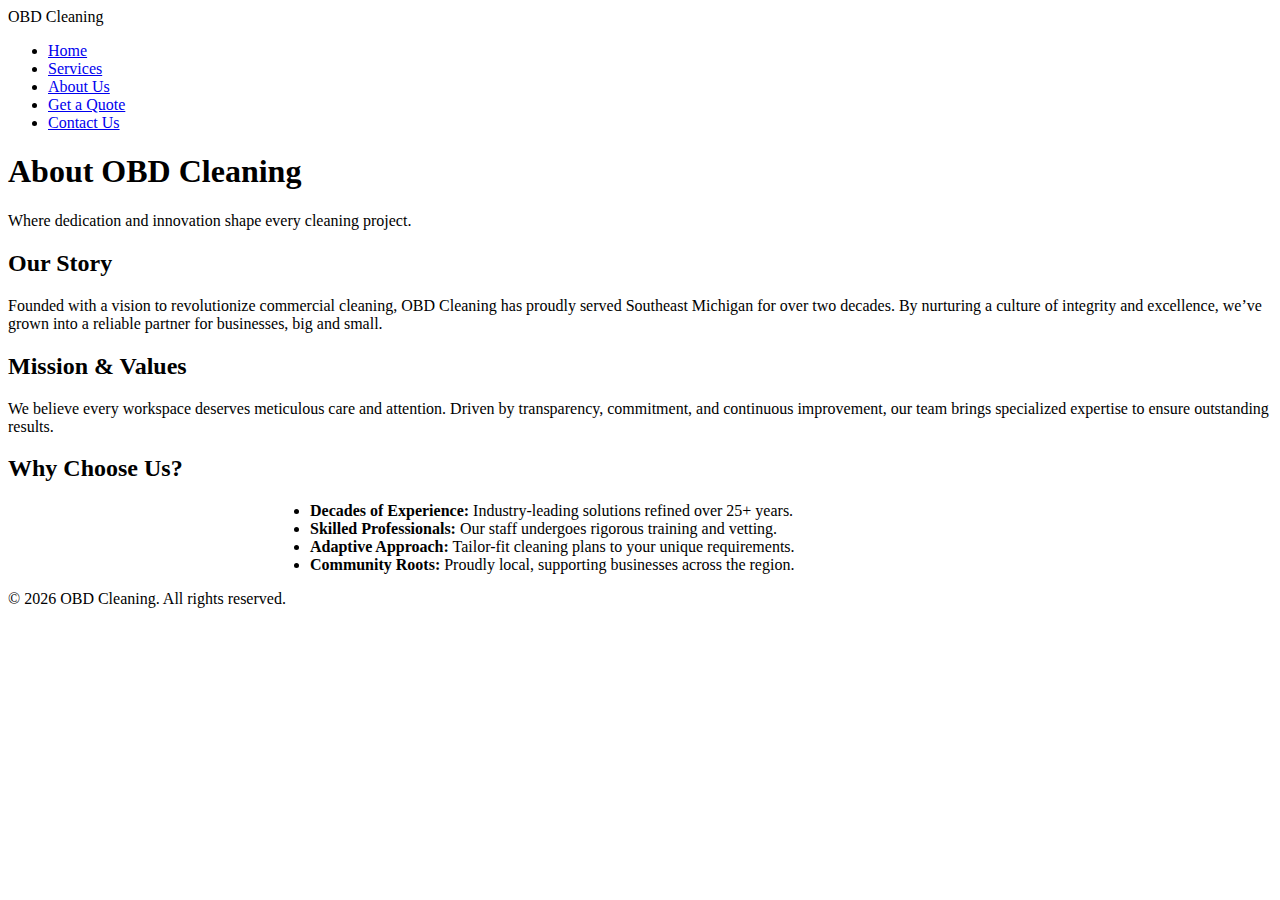
==== about.html @ 03ae8450 "Add files via upload" ====
<!DOCTYPE html>
<html lang="en">
<head>
  <meta charset="UTF-8">
  <meta name="description" content="Learn the story, mission, and values behind OBD Cleaning—a leader in commercial cleaning for over 25 years.">
  <meta name="viewport" content="width=device-width, initial-scale=1.0">
  <title>OBD Cleaning | About Us</title>
  <link rel="stylesheet" href="css/style.css">
</head>
<body>
  <header>
    <div class="header-container">
      <div class="logo">OBD Cleaning</div>
      <nav>
        <ul>
          <li><a href="index.html">Home</a></li>
          <li><a href="services.html">Services</a></li>
          <li><a href="about.html">About Us</a></li>
          <li><a href="quote.html">Get a Quote</a></li>
          <li><a href="contact.html">Contact Us</a></li>
        </ul>
      </nav>
    </div>
  </header>

  <!-- HERO -->
  <section class="hero">
    <div class="hero-background"
         style="background-image: url('images/horizontal (9).jpg');">
    </div>
    <div class="hero-content">
      <h1>About OBD Cleaning</h1>
      <p>Where dedication and innovation shape every cleaning project.</p>
    </div>
  </section>

  <main>
    <section class="section">
      <h2>Our Story</h2>
      <p>
        Founded with a vision to revolutionize commercial cleaning, 
        OBD Cleaning has proudly served Southeast Michigan for over two decades. 
        By nurturing a culture of integrity and excellence, we’ve grown into 
        a reliable partner for businesses, big and small.
      </p>
    </section>

    <section class="section">
      <h2>Mission & Values</h2>
      <p>
        We believe every workspace deserves meticulous care and attention. 
        Driven by transparency, commitment, and continuous improvement, 
        our team brings specialized expertise to ensure outstanding results.
      </p>
    </section>

    <section class="section">
      <h2>Why Choose Us?</h2>
      <ul style="max-width: 700px; margin: 0 auto; text-align: left;">
        <li><strong>Decades of Experience:</strong> Industry-leading solutions refined over 25+ years.</li>
        <li><strong>Skilled Professionals:</strong> Our staff undergoes rigorous training and vetting.</li>
        <li><strong>Adaptive Approach:</strong> Tailor-fit cleaning plans to your unique requirements.</li>
        <li><strong>Community Roots:</strong> Proudly local, supporting businesses across the region.</li>
      </ul>
    </section>
  </main>

  <footer class="footer">
    <p>&copy; <span id="year"></span> OBD Cleaning. All rights reserved.</p>
  </footer>

  <script>
    document.getElementById('year').textContent = new Date().getFullYear();
  </script>
</body>
</html>
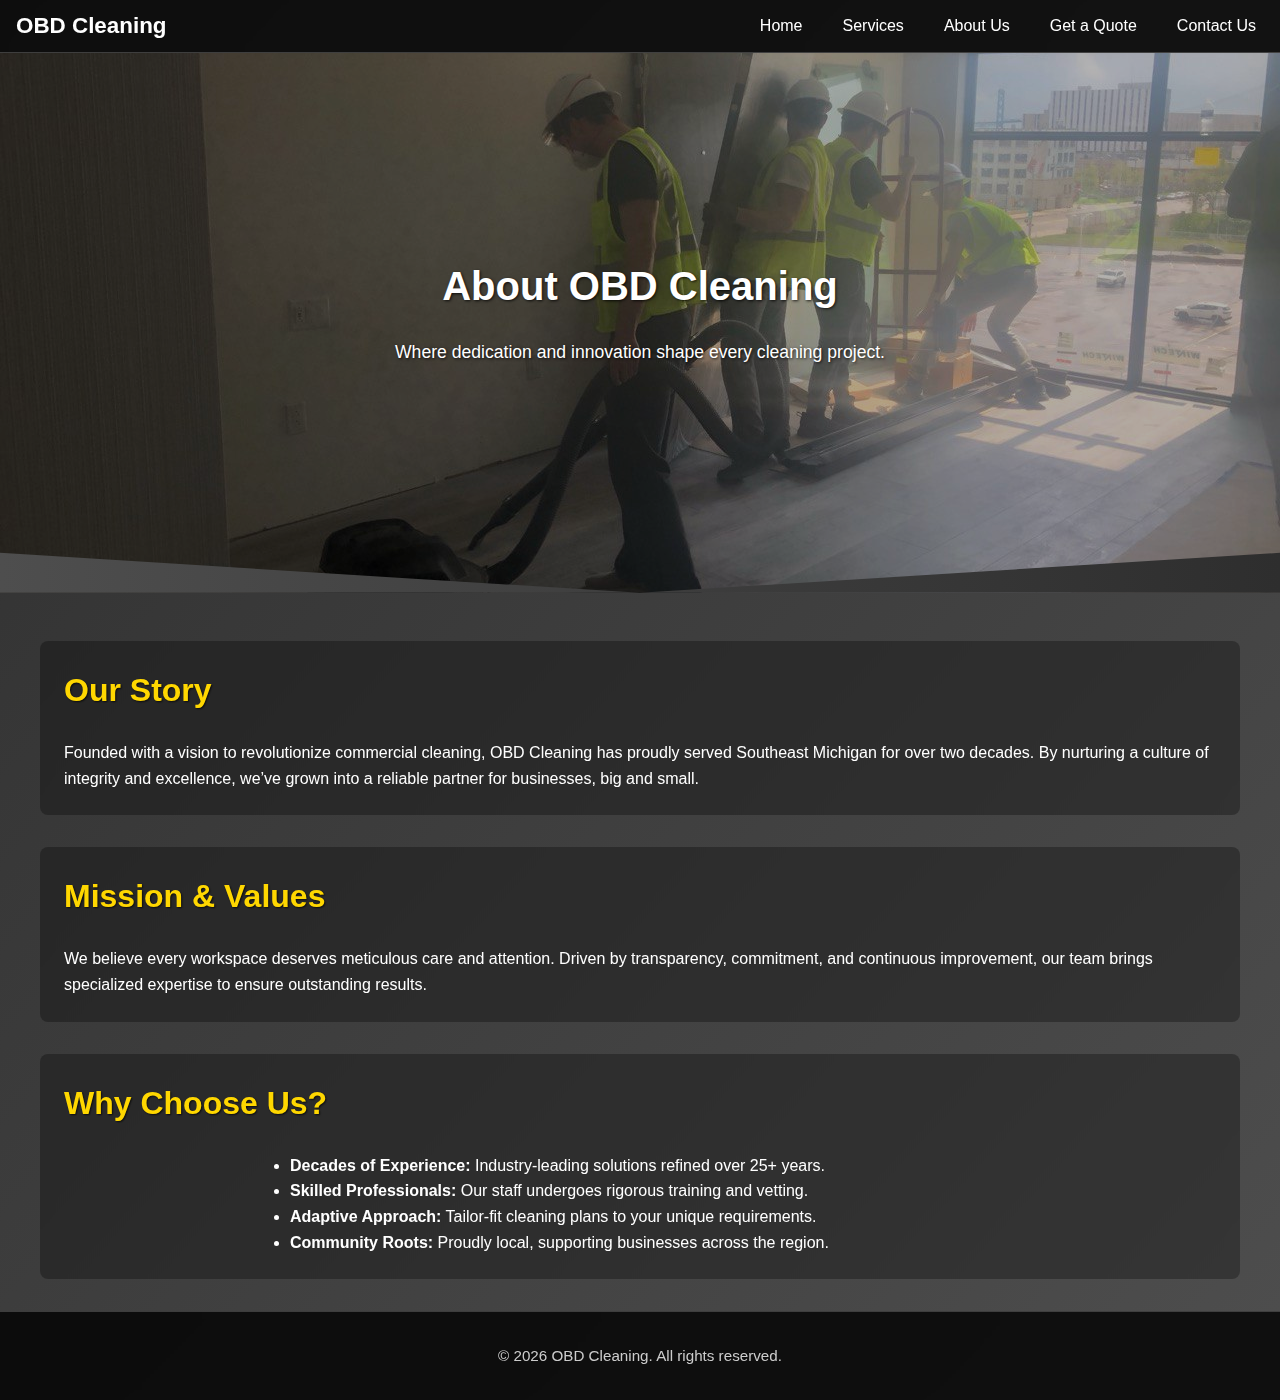
==== commit 6232ad9f: "Add files via upload" ====
--- a/about.html
+++ b/about.html
@@ -26,7 +26,7 @@
   <!-- HERO -->
   <section class="hero">
     <div class="hero-background"
-         style="background-image: url('images/horizontal (9).jpg');">
+         style="background-image: url('images/horizontal (14).jpg');">
     </div>
     <div class="hero-content">
       <h1>About OBD Cleaning</h1>
--- a/css/style.css
+++ b/css/style.css
@@ -0,0 +1,302 @@
+/* 
+  style.css - Updated for More Distinct Hero Sections
+  with wave shapes, layering, and improved aesthetics.
+*/
+
+/* 1) Reset & Global */
+* {
+  margin: 0;
+  padding: 0;
+  box-sizing: border-box;
+}
+
+body {
+  font-family: "Helvetica Neue", Arial, sans-serif;
+  color: #fff; /* White or near-white text */
+  background: linear-gradient(to bottom right, #2e2e2e, #4e4e4e);
+  min-height: 100vh;
+  line-height: 1.6;
+}
+
+/* 2) Sticky, Minimal Header */
+header {
+  position: sticky;
+  top: 0;
+  z-index: 9999;
+  padding: 0.5em 1em;
+  background: rgba(0, 0, 0, 0.7); /* Dark transparent for a more distinct top bar */
+  backdrop-filter: blur(4px);
+  border-bottom: 1px solid rgba(255, 255, 255, 0.2);
+}
+
+.header-container {
+  display: flex;
+  align-items: center;
+  justify-content: space-between;
+  max-width: 1300px;
+  margin: 0 auto;
+}
+
+.logo {
+  font-size: 1.4rem;
+  font-weight: bold;
+  white-space: nowrap;
+  color: #fff;
+}
+
+nav ul {
+  list-style: none;
+  display: flex;
+  gap: 1.5em;
+  flex-wrap: wrap;
+  justify-content: center;
+  margin: 0;
+}
+
+nav a {
+  text-decoration: none;
+  color: #fff;
+  font-weight: 500;
+  padding: 0.25em 0.5em;
+  transition: background 0.3s ease, color 0.3s ease;
+}
+
+nav a:hover {
+  background: rgba(255, 255, 255, 0.2);
+  border-radius: 4px;
+}
+
+/* Mobile-friendly: wrap nav items if screen is too narrow */
+@media (max-width: 768px) {
+  nav ul {
+    flex-wrap: wrap;
+  }
+}
+
+/* 3) New Hero / Top Section Style 
+   - Distinct from rest of page
+   - Use an angled/wave background overlay
+*/
+
+/* 
+   We'll give the hero a separate container with a big background image,
+   layered with a wave shape or angled overlay to break uniformity.
+*/
+.hero {
+  position: relative; 
+  overflow: hidden; 
+  text-align: center;
+  color: #fff;
+  max-width: 100%;
+  margin-bottom: 3em; /* Additional spacing to separate from rest */
+}
+
+/* The hero background can be a large image filling the container. */
+.hero .hero-background {
+  width: 100%;
+  height: 60vh; /* Approx hero height; adjust as needed */
+  background-size: cover;
+  background-position: center;
+  background-repeat: no-repeat;
+  /* Slightly darken overlay for better text contrast */
+  background-color: rgba(0, 0, 0, 0.3);
+  background-blend-mode: darken;
+  position: relative;
+  z-index: 1;
+}
+
+/*
+   We'll use a wave shape or angled shape overlay on top of the hero image.
+   There are many ways: clip-path, SVG, or image. 
+   Here's an example using a clip-path wave at the bottom.
+*/
+.hero::after {
+  content: "";
+  display: block;
+  position: absolute;
+  bottom: 0; left: 0;
+  width: 100%;
+  height: 100px;
+  background: linear-gradient(to right, #4e4e4e, #2e2e2e);
+  z-index: 2;
+  /* wave or angled shape - example clip-path wave shape */
+  clip-path: polygon(0 60%, 50% 100%, 100% 60%, 100% 100%, 0 100%);
+  /* You can adjust these coordinates for different wave/shape patterns */
+}
+
+/* The hero content - title, subtitle, CTA - sits inside */
+.hero-content {
+  position: absolute;
+  top: 50%;
+  left: 50%;
+  transform: translate(-50%, -50%);
+  z-index: 3; /* Above the background and wave shape */
+  width: 90%;
+  max-width: 1000px;
+  text-shadow: 1px 1px 3px rgba(0,0,0,0.8);
+}
+
+.hero-content h1 {
+  font-size: 2.5rem;
+  margin-bottom: 0.5em;
+}
+
+.hero-content p {
+  font-size: 1.1rem;
+  margin-bottom: 1.5em;
+}
+
+/* CTA Buttons in hero area can be slightly bigger. */
+.hero-content .cta-buttons a {
+  display: inline-block;
+  background: rgba(255, 255, 255, 0.2);
+  color: #fff;
+  padding: 0.75em 1.25em;
+  margin: 0 0.25em;
+  border-radius: 4px;
+  font-weight: 600;
+  transition: background 0.3s;
+}
+
+.hero-content .cta-buttons a:hover {
+  background: rgba(255, 255, 255, 0.3);
+}
+
+/* 4) Section Style - Distinct from Hero 
+   We'll use partially translucent “cards” or containers for text
+*/
+.section {
+  max-width: 1200px;
+  margin: 2em auto;
+  padding: 1.5em;
+  background: rgba(0, 0, 0, 0.3);
+  backdrop-filter: blur(6px);
+  border-radius: 8px;
+}
+
+/* Make headings a bit more dynamic in color or style */
+.section h2 {
+  font-size: 2rem;
+  margin-bottom: 0.75em;
+  color: #ffd700; /* Example accent color (gold) */
+  text-shadow: 1px 1px 2px rgba(0,0,0,0.7);
+}
+
+/* 5) CTA Buttons in sections */
+.cta-buttons {
+  margin-top: 1.5em;
+}
+
+.cta-buttons a {
+  display: inline-block;
+  background: rgba(255, 255, 255, 0.15);
+  color: #fff;
+  padding: 0.75em 1.25em;
+  margin: 0.25em;
+  border-radius: 4px;
+  font-weight: 600;
+  transition: background 0.3s ease;
+  text-decoration: none;
+}
+
+.cta-buttons a:hover {
+  background: rgba(255, 255, 255, 0.3);
+}
+
+/* 6) Image Grid, if needed */
+.images-showcase-grid {
+  display: flex;
+  flex-wrap: wrap;
+  gap: 1em;
+  justify-content: center;
+}
+
+.images-showcase-grid img {
+  flex: 1 1 280px;
+  max-width: 300px;
+  height: auto;
+  border-radius: 8px;
+  border: 1px solid rgba(255, 255, 255, 0.2);
+  object-fit: cover;
+}
+
+/* 7) Footer */
+.footer {
+  background: rgba(0, 0, 0, 0.8);
+  backdrop-filter: blur(3px);
+  border-top: 1px solid rgba(255,255,255,0.2);
+  text-align: center;
+  padding: 1.5em 1em;
+}
+
+.footer p {
+  margin: 0.5em 0;
+  color: #ccc;
+  font-size: 0.95rem;
+}
+
+/* 8) Form Container (Contact, Quote) with distinct style */
+.form-container {
+  max-width: 600px;
+  margin: 2em auto;
+  background: rgba(0,0,0,0.4);
+  backdrop-filter: blur(8px);
+  border: 1px solid rgba(255,255,255,0.2);
+  border-radius: 8px;
+  padding: 2em;
+  color: #fff;
+}
+
+/* Adjust headings inside form container */
+.form-container h2 {
+  margin-bottom: 1em;
+  color: #ffd700; /* same accent color as H2 in sections */
+  text-align: center;
+  text-shadow: 1px 1px 2px rgba(0,0,0,0.7);
+}
+
+.form-group {
+  margin-bottom: 1.2em;
+}
+
+.form-group label {
+  display: block;
+  margin-bottom: 0.5em;
+  font-weight: 600;
+  color: #fff;
+}
+
+.form-group input,
+.form-group textarea {
+  width: 100%;
+  padding: 0.75em;
+  border: 1px solid #ccc;
+  border-radius: 4px;
+}
+
+/* Button in forms */
+.submit-btn {
+  background: rgba(255,255,255,0.15);
+  color: #fff;
+  padding: 0.75em 1.25em;
+  border: none;
+  border-radius: 4px;
+  cursor: pointer;
+  font-weight: 600;
+  transition: background 0.3s ease;
+}
+
+.submit-btn:hover {
+  background: rgba(255,255,255,0.3);
+}
+
+/* 9) Media Queries for Hero height, if needed */
+@media (max-width: 768px) {
+  .hero .hero-background {
+    height: 40vh; /* a bit smaller on mobile */
+  }
+
+  .hero-content h1 {
+    font-size: 2rem;
+  }
+}
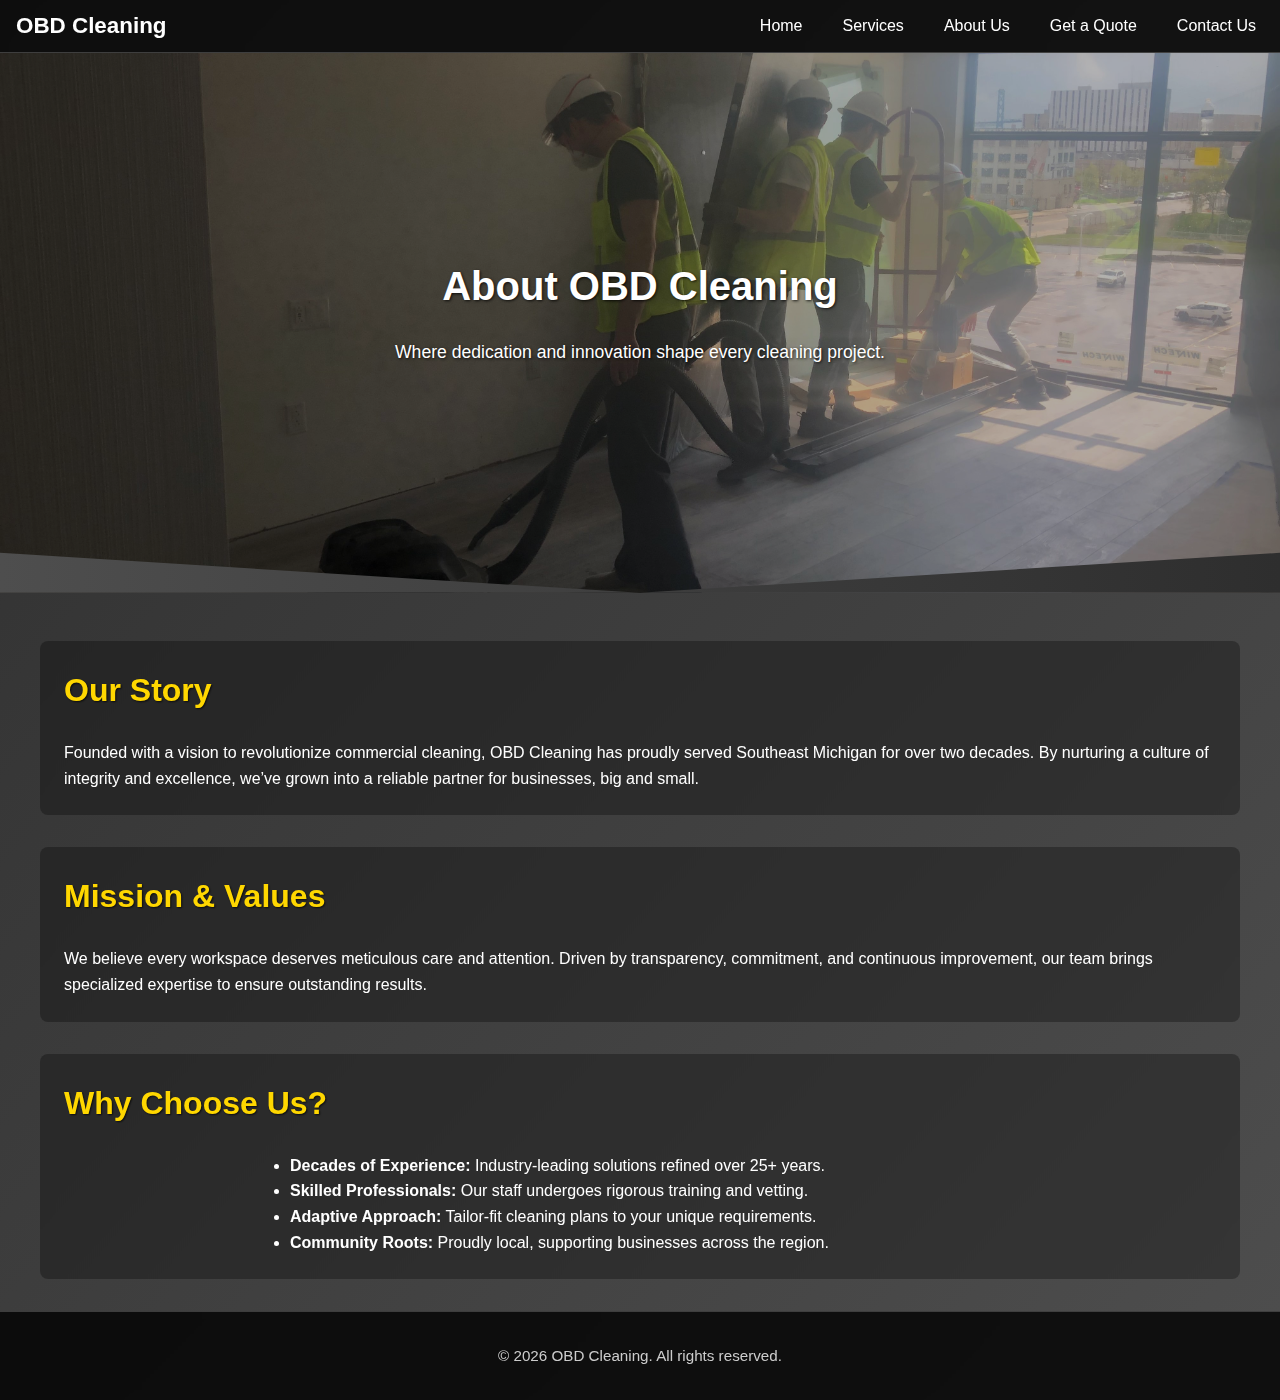
==== commit a9d18d0d: "Add files via upload" ====
--- a/about.html
+++ b/about.html
@@ -26,7 +26,7 @@
   <!-- HERO -->
   <section class="hero">
     <div class="hero-background"
-         style="background-image: url('images/horizontal (14).jpg');">
+         style="background-image: url('images/header3.jpg');">
     </div>
     <div class="hero-content">
       <h1>About OBD Cleaning</h1>
--- a/css/style.css
+++ b/css/style.css
@@ -1,302 +1,469 @@
-/* 
-  style.css - Updated for More Distinct Hero Sections
-  with wave shapes, layering, and improved aesthetics.
-*/
-
-/* 1) Reset & Global */
-* {
-  margin: 0;
-  padding: 0;
-  box-sizing: border-box;
-}
-
-body {
-  font-family: "Helvetica Neue", Arial, sans-serif;
-  color: #fff; /* White or near-white text */
-  background: linear-gradient(to bottom right, #2e2e2e, #4e4e4e);
-  min-height: 100vh;
-  line-height: 1.6;
-}
-
-/* 2) Sticky, Minimal Header */
-header {
-  position: sticky;
-  top: 0;
-  z-index: 9999;
-  padding: 0.5em 1em;
-  background: rgba(0, 0, 0, 0.7); /* Dark transparent for a more distinct top bar */
-  backdrop-filter: blur(4px);
-  border-bottom: 1px solid rgba(255, 255, 255, 0.2);
-}
-
-.header-container {
-  display: flex;
-  align-items: center;
-  justify-content: space-between;
-  max-width: 1300px;
-  margin: 0 auto;
-}
-
-.logo {
-  font-size: 1.4rem;
-  font-weight: bold;
-  white-space: nowrap;
-  color: #fff;
-}
-
-nav ul {
-  list-style: none;
-  display: flex;
-  gap: 1.5em;
-  flex-wrap: wrap;
-  justify-content: center;
-  margin: 0;
-}
-
-nav a {
-  text-decoration: none;
-  color: #fff;
-  font-weight: 500;
-  padding: 0.25em 0.5em;
-  transition: background 0.3s ease, color 0.3s ease;
-}
-
-nav a:hover {
-  background: rgba(255, 255, 255, 0.2);
-  border-radius: 4px;
-}
-
-/* Mobile-friendly: wrap nav items if screen is too narrow */
-@media (max-width: 768px) {
-  nav ul {
-    flex-wrap: wrap;
-  }
-}
-
-/* 3) New Hero / Top Section Style 
-   - Distinct from rest of page
-   - Use an angled/wave background overlay
-*/
-
-/* 
-   We'll give the hero a separate container with a big background image,
-   layered with a wave shape or angled overlay to break uniformity.
-*/
-.hero {
-  position: relative; 
-  overflow: hidden; 
-  text-align: center;
-  color: #fff;
-  max-width: 100%;
-  margin-bottom: 3em; /* Additional spacing to separate from rest */
-}
-
-/* The hero background can be a large image filling the container. */
-.hero .hero-background {
-  width: 100%;
-  height: 60vh; /* Approx hero height; adjust as needed */
-  background-size: cover;
-  background-position: center;
-  background-repeat: no-repeat;
-  /* Slightly darken overlay for better text contrast */
-  background-color: rgba(0, 0, 0, 0.3);
-  background-blend-mode: darken;
-  position: relative;
-  z-index: 1;
-}
-
-/*
-   We'll use a wave shape or angled shape overlay on top of the hero image.
-   There are many ways: clip-path, SVG, or image. 
-   Here's an example using a clip-path wave at the bottom.
-*/
-.hero::after {
-  content: "";
-  display: block;
-  position: absolute;
-  bottom: 0; left: 0;
-  width: 100%;
-  height: 100px;
-  background: linear-gradient(to right, #4e4e4e, #2e2e2e);
-  z-index: 2;
-  /* wave or angled shape - example clip-path wave shape */
-  clip-path: polygon(0 60%, 50% 100%, 100% 60%, 100% 100%, 0 100%);
-  /* You can adjust these coordinates for different wave/shape patterns */
-}
-
-/* The hero content - title, subtitle, CTA - sits inside */
-.hero-content {
-  position: absolute;
-  top: 50%;
-  left: 50%;
-  transform: translate(-50%, -50%);
-  z-index: 3; /* Above the background and wave shape */
-  width: 90%;
-  max-width: 1000px;
-  text-shadow: 1px 1px 3px rgba(0,0,0,0.8);
-}
-
-.hero-content h1 {
-  font-size: 2.5rem;
-  margin-bottom: 0.5em;
-}
-
-.hero-content p {
-  font-size: 1.1rem;
-  margin-bottom: 1.5em;
-}
-
-/* CTA Buttons in hero area can be slightly bigger. */
-.hero-content .cta-buttons a {
-  display: inline-block;
-  background: rgba(255, 255, 255, 0.2);
-  color: #fff;
-  padding: 0.75em 1.25em;
-  margin: 0 0.25em;
-  border-radius: 4px;
-  font-weight: 600;
-  transition: background 0.3s;
-}
-
-.hero-content .cta-buttons a:hover {
-  background: rgba(255, 255, 255, 0.3);
-}
-
-/* 4) Section Style - Distinct from Hero 
-   We'll use partially translucent “cards” or containers for text
-*/
-.section {
-  max-width: 1200px;
-  margin: 2em auto;
-  padding: 1.5em;
-  background: rgba(0, 0, 0, 0.3);
-  backdrop-filter: blur(6px);
-  border-radius: 8px;
-}
-
-/* Make headings a bit more dynamic in color or style */
-.section h2 {
-  font-size: 2rem;
-  margin-bottom: 0.75em;
-  color: #ffd700; /* Example accent color (gold) */
-  text-shadow: 1px 1px 2px rgba(0,0,0,0.7);
-}
-
-/* 5) CTA Buttons in sections */
-.cta-buttons {
-  margin-top: 1.5em;
-}
-
-.cta-buttons a {
-  display: inline-block;
-  background: rgba(255, 255, 255, 0.15);
-  color: #fff;
-  padding: 0.75em 1.25em;
-  margin: 0.25em;
-  border-radius: 4px;
-  font-weight: 600;
-  transition: background 0.3s ease;
-  text-decoration: none;
-}
-
-.cta-buttons a:hover {
-  background: rgba(255, 255, 255, 0.3);
-}
-
-/* 6) Image Grid, if needed */
-.images-showcase-grid {
-  display: flex;
-  flex-wrap: wrap;
-  gap: 1em;
-  justify-content: center;
-}
-
-.images-showcase-grid img {
-  flex: 1 1 280px;
-  max-width: 300px;
-  height: auto;
-  border-radius: 8px;
-  border: 1px solid rgba(255, 255, 255, 0.2);
-  object-fit: cover;
-}
-
-/* 7) Footer */
-.footer {
-  background: rgba(0, 0, 0, 0.8);
-  backdrop-filter: blur(3px);
-  border-top: 1px solid rgba(255,255,255,0.2);
-  text-align: center;
-  padding: 1.5em 1em;
-}
-
-.footer p {
-  margin: 0.5em 0;
-  color: #ccc;
-  font-size: 0.95rem;
-}
-
-/* 8) Form Container (Contact, Quote) with distinct style */
-.form-container {
-  max-width: 600px;
-  margin: 2em auto;
-  background: rgba(0,0,0,0.4);
-  backdrop-filter: blur(8px);
-  border: 1px solid rgba(255,255,255,0.2);
-  border-radius: 8px;
-  padding: 2em;
-  color: #fff;
-}
-
-/* Adjust headings inside form container */
-.form-container h2 {
-  margin-bottom: 1em;
-  color: #ffd700; /* same accent color as H2 in sections */
-  text-align: center;
-  text-shadow: 1px 1px 2px rgba(0,0,0,0.7);
-}
-
-.form-group {
-  margin-bottom: 1.2em;
-}
-
-.form-group label {
-  display: block;
-  margin-bottom: 0.5em;
-  font-weight: 600;
-  color: #fff;
-}
-
-.form-group input,
-.form-group textarea {
-  width: 100%;
-  padding: 0.75em;
-  border: 1px solid #ccc;
-  border-radius: 4px;
-}
-
-/* Button in forms */
-.submit-btn {
-  background: rgba(255,255,255,0.15);
-  color: #fff;
-  padding: 0.75em 1.25em;
-  border: none;
-  border-radius: 4px;
-  cursor: pointer;
-  font-weight: 600;
-  transition: background 0.3s ease;
-}
-
-.submit-btn:hover {
-  background: rgba(255,255,255,0.3);
-}
-
-/* 9) Media Queries for Hero height, if needed */
-@media (max-width: 768px) {
-  .hero .hero-background {
-    height: 40vh; /* a bit smaller on mobile */
-  }
-
-  .hero-content h1 {
-    font-size: 2rem;
-  }
-}
+/* 
+  style.css - Updated for More Distinct Hero Sections
+  with wave shapes, layering, improved aesthetics, and a responsive gallery lightbox.
+*/
+
+/* 1) Reset & Global */
+* {
+  margin: 0;
+  padding: 0;
+  box-sizing: border-box;
+}
+
+body {
+  font-family: "Helvetica Neue", Arial, sans-serif;
+  color: #fff; /* White or near-white text */
+  background: linear-gradient(to bottom right, #2e2e2e, #4e4e4e);
+  min-height: 100vh;
+  line-height: 1.6;
+}
+
+/* 2) Sticky, Minimal Header */
+header {
+  position: sticky;
+  top: 0;
+  z-index: 9999;
+  padding: 0.5em 1em;
+  background: rgba(0, 0, 0, 0.7); /* Dark transparent for a more distinct top bar */
+  backdrop-filter: blur(4px);
+  border-bottom: 1px solid rgba(255, 255, 255, 0.2);
+}
+
+.header-container {
+  display: flex;
+  align-items: center;
+  justify-content: space-between;
+  max-width: 1300px;
+  margin: 0 auto;
+}
+
+.logo {
+  font-size: 1.4rem;
+  font-weight: bold;
+  white-space: nowrap;
+  color: #fff;
+}
+
+nav ul {
+  list-style: none;
+  display: flex;
+  gap: 1.5em;
+  flex-wrap: wrap;
+  justify-content: center;
+  margin: 0;
+}
+
+nav a {
+  text-decoration: none;
+  color: #fff;
+  font-weight: 500;
+  padding: 0.25em 0.5em;
+  transition: background 0.3s ease, color 0.3s ease;
+}
+
+nav a:hover {
+  background: rgba(255, 255, 255, 0.2);
+  border-radius: 4px;
+}
+
+/* Mobile-friendly: wrap nav items if screen is too narrow */
+@media (max-width: 768px) {
+  nav ul {
+    flex-wrap: wrap;
+  }
+}
+
+/* 3) New Hero / Top Section Style 
+   - Distinct from rest of page
+   - Use an angled/wave background overlay
+*/
+
+.hero {
+  position: relative; 
+  overflow: hidden; 
+  text-align: center;
+  color: #fff;
+  max-width: 100%;
+  margin-bottom: 3em; /* Additional spacing to separate from rest */
+}
+
+/* The hero background can be a large image filling the container. */
+.hero .hero-background {
+  width: 100%;
+  height: 60vh; /* Approx hero height; adjust as needed */
+  background-size: cover;
+  background-position: center;
+  background-repeat: no-repeat;
+  /* Slightly darken overlay for better text contrast */
+  background-color: rgba(0, 0, 0, 0.3);
+  background-blend-mode: darken;
+  position: relative;
+  z-index: 1;
+}
+
+/* Wave shape overlay using clip-path */
+.hero::after {
+  content: "";
+  display: block;
+  position: absolute;
+  bottom: 0; left: 0;
+  width: 100%;
+  height: 100px;
+  background: linear-gradient(to right, #4e4e4e, #2e2e2e);
+  z-index: 2;
+  /* Wave shape */
+  clip-path: polygon(0 60%, 50% 100%, 100% 60%, 100% 100%, 0 100%);
+}
+
+/* The hero content - title, subtitle, CTA - sits inside */
+.hero-content {
+  position: absolute;
+  top: 50%;
+  left: 50%;
+  transform: translate(-50%, -50%);
+  z-index: 3; /* Above the background and wave shape */
+  width: 90%;
+  max-width: 1000px;
+  text-shadow: 1px 1px 3px rgba(0,0,0,0.8);
+}
+
+.hero-content h1 {
+  font-size: 2.5rem;
+  margin-bottom: 0.5em;
+}
+
+.hero-content p {
+  font-size: 1.1rem;
+  margin-bottom: 1.5em;
+}
+
+/* CTA Buttons in hero area can be slightly bigger. */
+.hero-content .cta-buttons a {
+  display: inline-block;
+  background: rgba(255, 255, 255, 0.2);
+  color: #fff;
+  padding: 0.75em 1.25em;
+  margin: 0 0.25em;
+  border-radius: 4px;
+  font-weight: 600;
+  transition: background 0.3s;
+}
+
+.hero-content .cta-buttons a:hover {
+  background: rgba(255, 255, 255, 0.3);
+}
+
+/* 4) Section Style - Distinct from Hero 
+   We'll use partially translucent “cards” or containers for text
+*/
+.section {
+  max-width: 1200px;
+  margin: 2em auto;
+  padding: 1.5em;
+  background: rgba(0, 0, 0, 0.3);
+  backdrop-filter: blur(6px);
+  border-radius: 8px;
+}
+
+/* Make headings a bit more dynamic in color or style */
+.section h2 {
+  font-size: 2rem;
+  margin-bottom: 0.75em;
+  color: #ffd700; /* Example accent color (gold) */
+  text-shadow: 1px 1px 2px rgba(0,0,0,0.7);
+}
+
+/* 5) CTA Buttons in sections */
+.cta-buttons {
+  margin-top: 1.5em;
+}
+
+.cta-buttons a {
+  display: inline-block;
+  background: rgba(255, 255, 255, 0.15);
+  color: #fff;
+  padding: 0.75em 1.25em;
+  margin: 0.25em;
+  border-radius: 4px;
+  font-weight: 600;
+  transition: background 0.3s ease;
+  text-decoration: none;
+}
+
+.cta-buttons a:hover {
+  background: rgba(255, 255, 255, 0.3);
+}
+
+/* 6) Image Grid with Gallery Enhancements */
+.images-showcase-grid {
+  display: grid;
+  grid-template-columns: repeat(auto-fit, minmax(280px, 1fr));
+  gap: 1em;
+  justify-items: center;
+}
+
+.images-showcase-grid a {
+  position: relative;
+  overflow: hidden;
+  border-radius: 8px;
+  border: 1px solid rgba(255, 255, 255, 0.2);
+  transition: transform 0.3s, box-shadow 0.3s;
+}
+
+.images-showcase-grid a img {
+  width: 100%;
+  height: auto;
+  display: block;
+  object-fit: cover;
+  transition: transform 0.3s;
+}
+
+.images-showcase-grid a:hover img {
+  transform: scale(1.05);
+}
+
+.images-showcase-grid a::after {
+  content: "🔍";
+  position: absolute;
+  top: 50%;
+  left: 50%;
+  transform: translate(-50%, -50%);
+  font-size: 2rem;
+  color: rgba(255, 255, 255, 0.8);
+  opacity: 0;
+  transition: opacity 0.3s;
+}
+
+.images-showcase-grid a:hover::after {
+  opacity: 1;
+}
+
+/* 7) Footer */
+.footer {
+  background: rgba(0, 0, 0, 0.8);
+  backdrop-filter: blur(3px);
+  border-top: 1px solid rgba(255,255,255,0.2);
+  text-align: center;
+  padding: 1.5em 1em;
+}
+
+.footer p {
+  margin: 0.5em 0;
+  color: #ccc;
+  font-size: 0.95rem;
+}
+
+/* 8) Form Container (Contact, Quote) with distinct style */
+.form-container {
+  max-width: 600px;
+  margin: 2em auto;
+  background: rgba(0,0,0,0.4);
+  backdrop-filter: blur(8px);
+  border: 1px solid rgba(255,255,255,0.2);
+  border-radius: 8px;
+  padding: 2em;
+  color: #fff;
+}
+
+/* Adjust headings inside form container */
+.form-container h2 {
+  margin-bottom: 1em;
+  color: #ffd700; /* same accent color as H2 in sections */
+  text-align: center;
+  text-shadow: 1px 1px 2px rgba(0,0,0,0.7);
+}
+
+.form-group {
+  margin-bottom: 1.2em;
+}
+
+.form-group label {
+  display: block;
+  margin-bottom: 0.5em;
+  font-weight: 600;
+  color: #fff;
+}
+
+.form-group input,
+.form-group textarea {
+  width: 100%;
+  padding: 0.75em;
+  border: 1px solid #ccc;
+  border-radius: 4px;
+}
+
+/* Button in forms */
+.submit-btn {
+  background: rgba(255,255,255,0.15);
+  color: #fff;
+  padding: 0.75em 1.25em;
+  border: none;
+  border-radius: 4px;
+  cursor: pointer;
+  font-weight: 600;
+  transition: background 0.3s ease;
+}
+
+.submit-btn:hover {
+  background: rgba(255,255,255,0.3);
+}
+
+/* 9) Media Queries for Hero height, if needed */
+@media (max-width: 768px) {
+  .hero .hero-background {
+    height: 40vh; /* a bit smaller on mobile */
+  }
+
+  .hero-content h1 {
+    font-size: 2rem;
+  }
+}
+
+/* 10) Gallery Modal Styles */
+
+.gallery-modal {
+  display: none; /* Hidden by default */
+  position: fixed;
+  z-index: 10000; /* Above all other elements */
+  padding-top: 60px;
+  left: 0;
+  top: 0;
+  width: 100%;
+  height: 100%;
+  overflow: hidden; /* Disable scroll */
+  background-color: rgba(0, 0, 0, 0.9); /* Black background with opacity */
+}
+
+.gallery-modal img {
+  margin: auto;
+  display: block;
+  max-width: 80%;
+  max-height: 80%;
+  border-radius: 8px;
+  box-shadow: 0 0 20px rgba(255, 255, 255, 0.2);
+}
+
+.gallery-modal .caption {
+  margin: 15px auto;
+  text-align: center;
+  color: #fff;
+  font-size: 1.1rem;
+  max-width: 80%;
+}
+
+.close-btn {
+  position: absolute;
+  top: 30px;
+  right: 35px;
+  color: #fff;
+  font-size: 40px;
+  font-weight: bold;
+  transition: color 0.3s;
+  cursor: pointer;
+}
+
+.close-btn:hover,
+.close-btn:focus {
+  color: #ffd700; /* Accent color on hover */
+  text-decoration: none;
+}
+
+.prev,
+.next {
+  cursor: pointer;
+  position: absolute;
+  top: 50%;
+  width: auto;
+  padding: 16px;
+  margin-top: -50px;
+  color: #fff;
+  font-weight: bold;
+  font-size: 30px;
+  transition: color 0.3s;
+  user-select: none;
+}
+
+.prev {
+  left: 20px;
+}
+
+.next {
+  right: 20px;
+}
+
+.prev:hover,
+.next:hover {
+  color: #ffd700; /* Accent color on hover */
+}
+
+/* Responsive Adjustments for Modal */
+@media only screen and (max-width: 768px) {
+  .gallery-modal img {
+    max-width: 90%;
+    max-height: 70%;
+  }
+
+  .close-btn {
+    font-size: 30px;
+    top: 15px;
+    right: 25px;
+  }
+
+  .prev,
+  .next {
+    font-size: 24px;
+    padding: 12px;
+  }
+
+  .gallery-modal .caption {
+    font-size: 1rem;
+  }
+}
+
+/* -------------------- */
+/* 11) Services Page Specific Styles */
+/* -------------------- */
+
+.services-page .section-content {
+  display: flex;
+  align-items: center;
+  gap: 1.5em;
+  /* Ensure content stacks on smaller screens */
+}
+
+.services-page .section-text {
+  flex: 1;
+}
+
+.services-page .section-image {
+  flex: 1;
+}
+
+.services-page .section-image img {
+  width: 100%;
+  max-width: 500px; /* Adjust as needed */
+  height: auto;
+  border-radius: 8px;
+  object-fit: cover;
+  box-shadow: 0 4px 8px rgba(0,0,0,0.3);
+}
+
+/* Responsive Adjustments for Services Page */
+@media (max-width: 768px) {
+  .services-page .section-content {
+    flex-direction: column;
+  }
+
+  .services-page .section-image img {
+    max-width: 100%;
+    height: auto;
+  }
+
+  .services-page .hero .hero-background {
+    height: 40vh; /* Ensure hero image is smaller on mobile */
+  }
+
+  .services-page .hero-content h1 {
+    font-size: 2rem;
+  }
+}
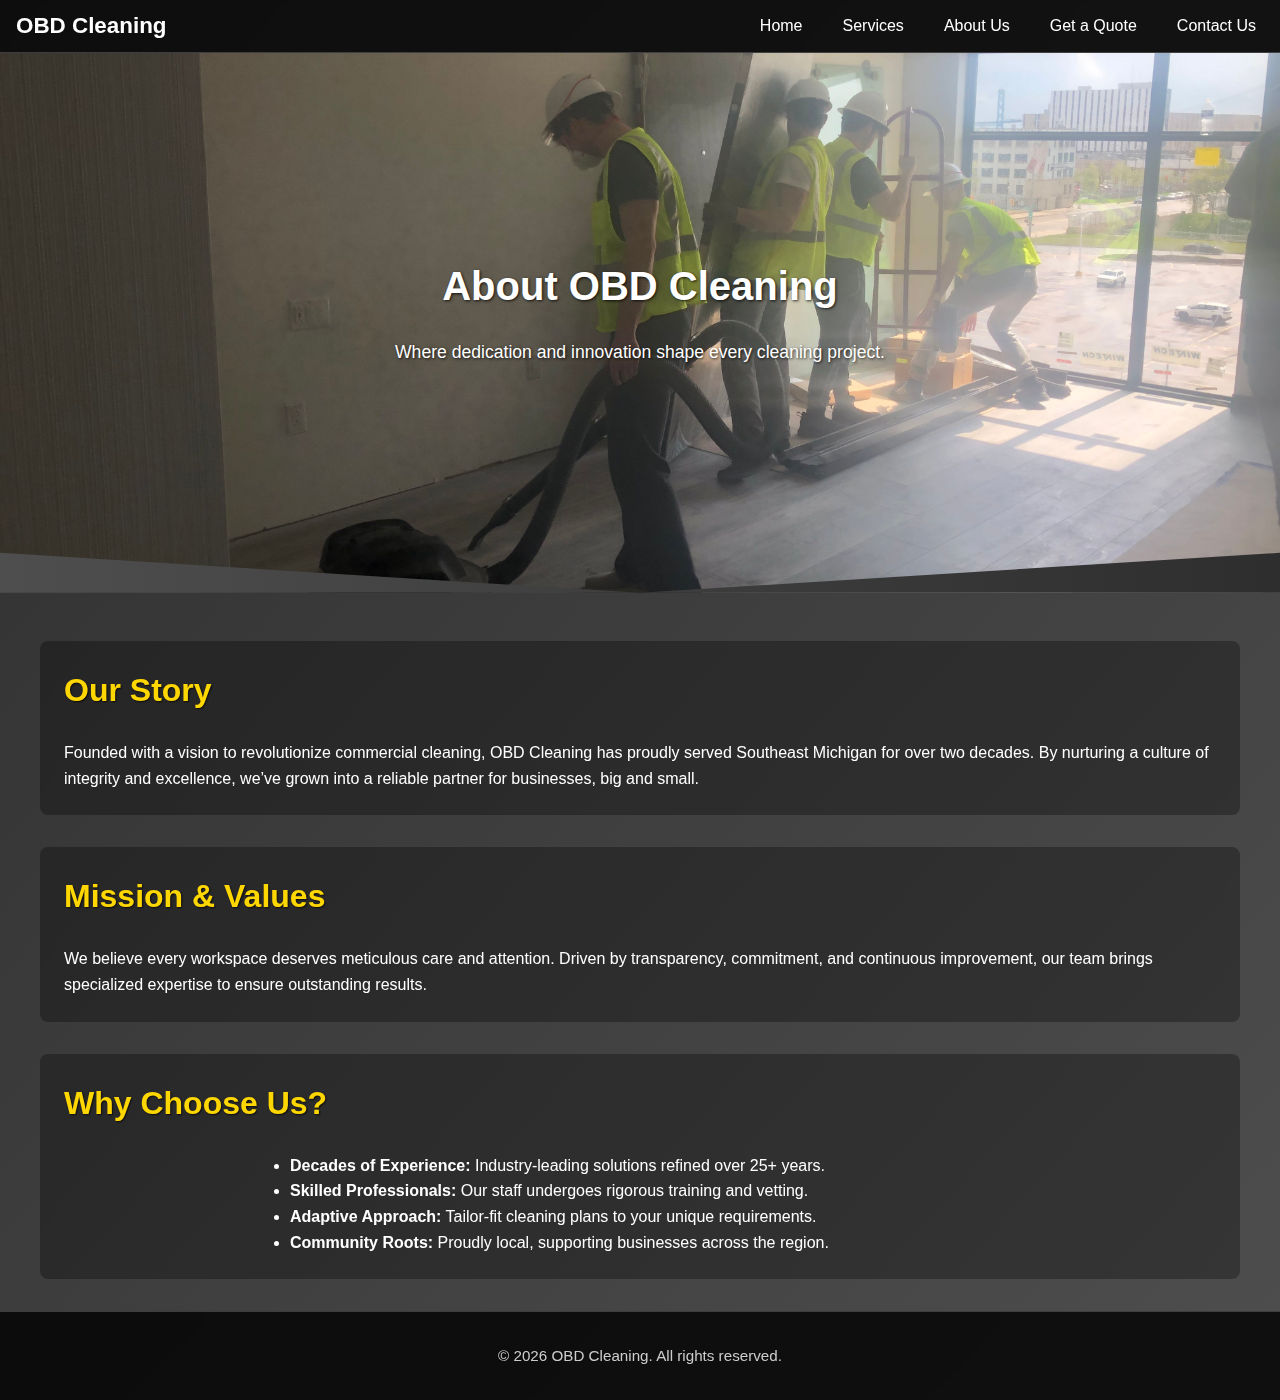
==== commit 414438c0: "Add files via upload" ====
--- a/about.html
+++ b/about.html
@@ -25,8 +25,20 @@
 
   <!-- HERO -->
   <section class="hero">
-    <div class="hero-background"
-         style="background-image: url('images/header3.jpg');">
+    <div class="hero-background" style="position: relative;">
+      <!-- Small image -->
+      <img
+        src="images/header3_small.jpg"
+        alt="Small hero placeholder"
+        style="position: absolute; top: 0; left: 0; width: 100%; height: 100%; object-fit: cover; z-index: 1;"
+      >
+      <!-- Large image -->
+      <img
+        src="images/header3.jpg"
+        alt="Large hero"
+        style="position: absolute; top: 0; left: 0; width: 100%; height: 100%; object-fit: cover; z-index: 2; display: none;"
+        onload="this.style.display='block'; this.previousElementSibling.style.display='none';"
+      >
     </div>
     <div class="hero-content">
       <h1>About OBD Cleaning</h1>
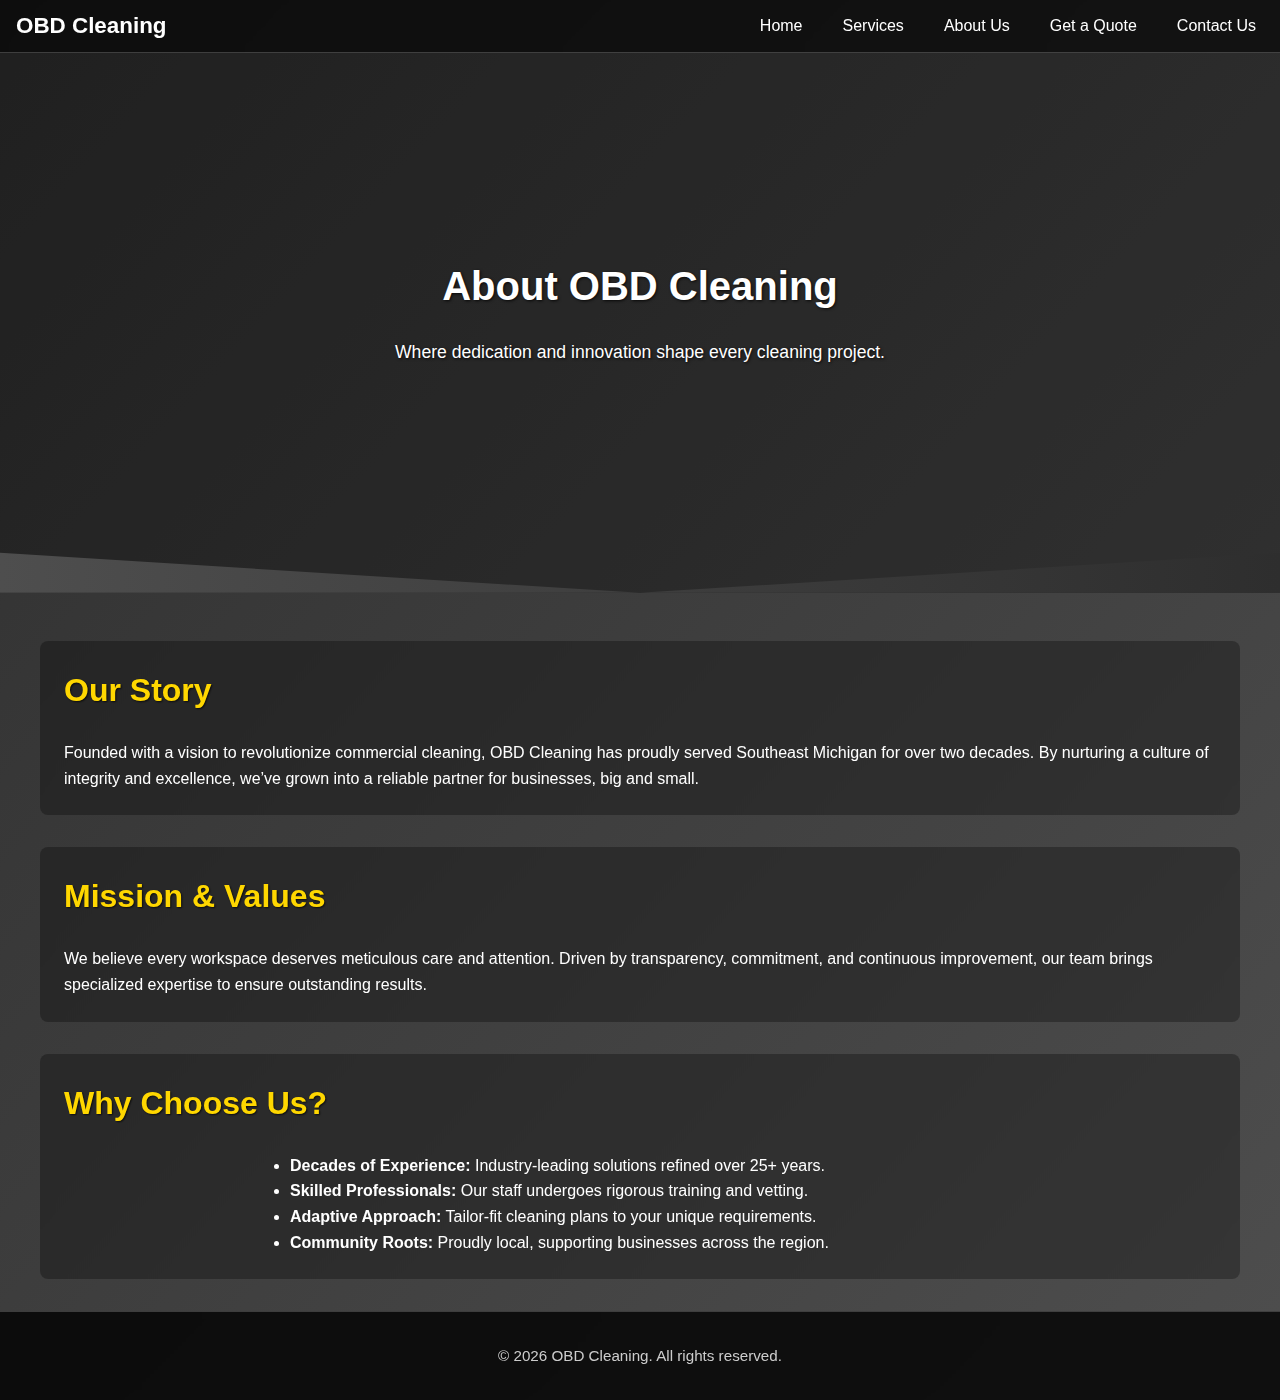
==== commit c6da432a: "Add files via upload" ====
--- a/about.html
+++ b/about.html
@@ -25,19 +25,17 @@
 
   <!-- HERO -->
   <section class="hero">
-    <div class="hero-background" style="position: relative;">
-      <!-- Small image -->
+    <div class="hero-background">
       <img
         src="images/header3_small.jpg"
         alt="Small hero placeholder"
-        style="position: absolute; top: 0; left: 0; width: 100%; height: 100%; object-fit: cover; z-index: 1;"
+        class="small-hero"
       >
-      <!-- Large image -->
       <img
         src="images/header3.jpg"
         alt="Large hero"
-        style="position: absolute; top: 0; left: 0; width: 100%; height: 100%; object-fit: cover; z-index: 2; display: none;"
-        onload="this.style.display='block'; this.previousElementSibling.style.display='none';"
+        class="large-hero"
+        onload="this.style.opacity='1'; this.previousElementSibling.style.opacity='0';"
       >
     </div>
     <div class="hero-content">
@@ -83,6 +81,11 @@
 
   <script>
     document.getElementById('year').textContent = new Date().getFullYear();
+
+    // Disable right-click
+    document.addEventListener('contextmenu', function(e) {
+      e.preventDefault();
+    }, false);
   </script>
 </body>
 </html>
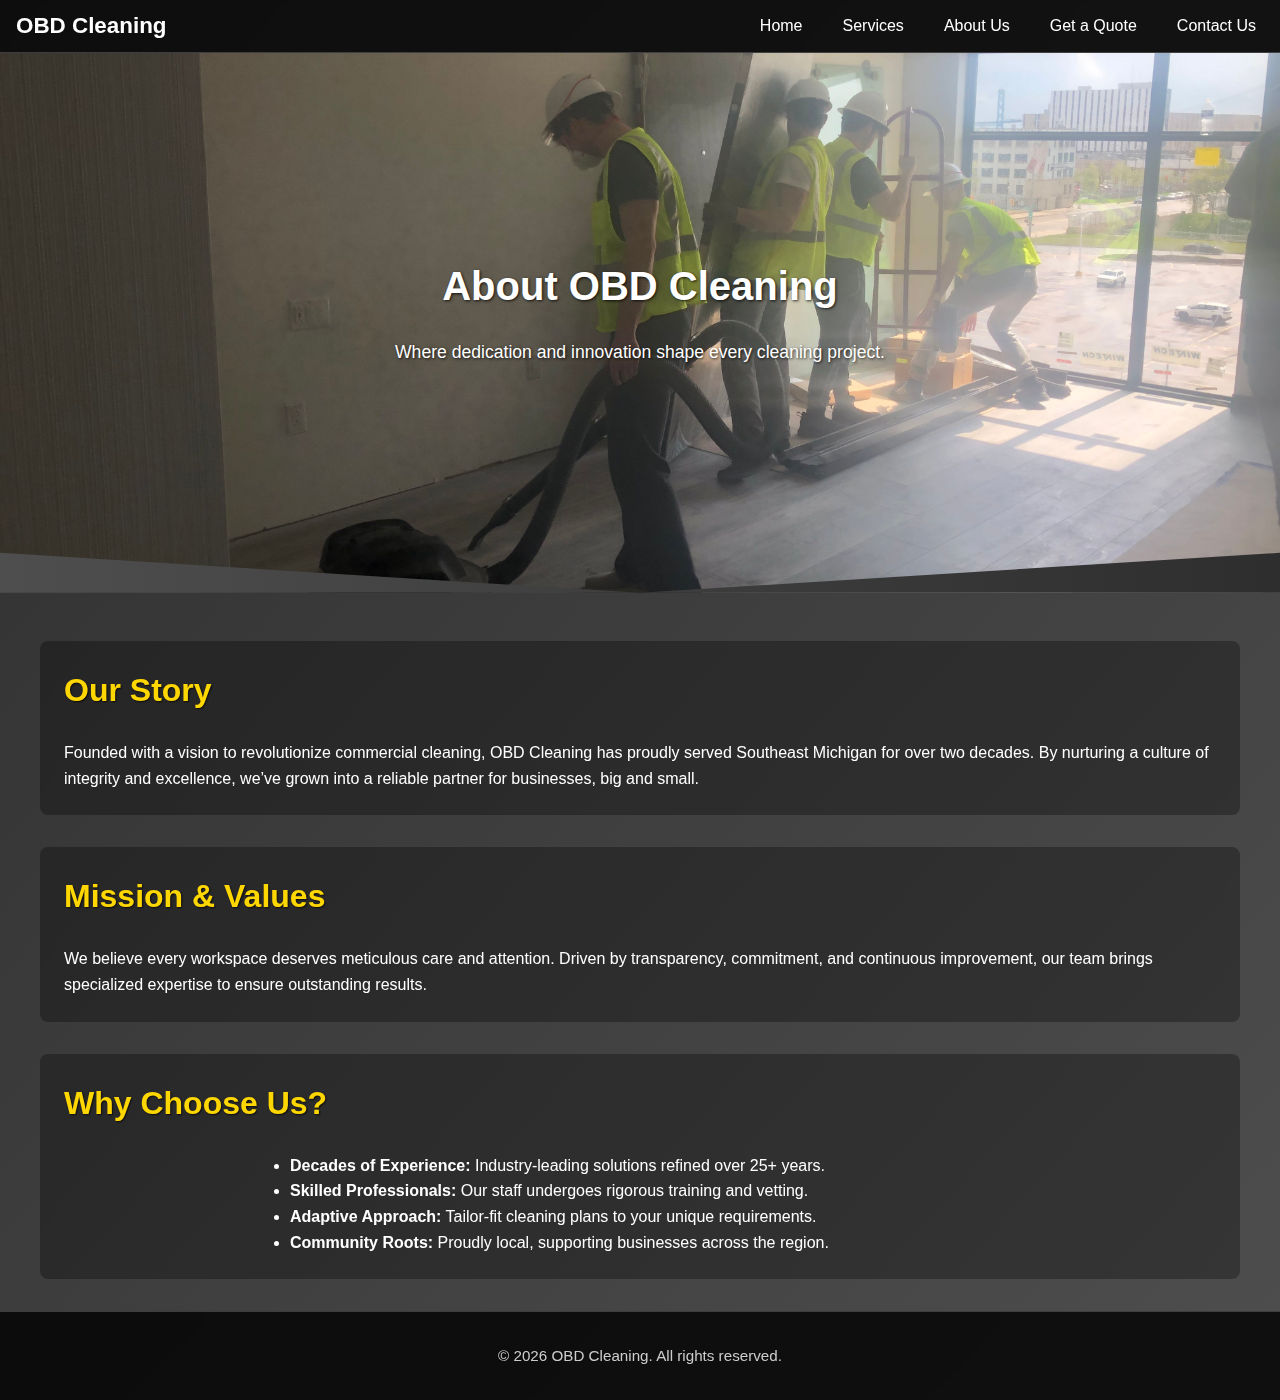
==== commit d3a822ce: "Add files via upload" ====
--- a/about.html
+++ b/about.html
@@ -28,12 +28,12 @@
     <div class="hero-background">
       <img
         src="images/header3_small.jpg"
-        alt="Small hero placeholder"
+
         class="small-hero"
       >
       <img
         src="images/header3.jpg"
-        alt="Large hero"
+
         class="large-hero"
         onload="this.style.opacity='1'; this.previousElementSibling.style.opacity='0';"
       >
--- a/css/style.css
+++ b/css/style.css
@@ -1,6 +1,5 @@
-/* 
-  style.css - Updated for More Distinct Hero Sections
-  with wave shapes, layering, improved aesthetics, and a responsive gallery lightbox.
+/*
+  style.css - Updated for Smooth Crossfade & Right-Click Disabling
 */
 
 /* 1) Reset & Global */
@@ -16,6 +15,9 @@
   background: linear-gradient(to bottom right, #2e2e2e, #4e4e4e);
   min-height: 100vh;
   line-height: 1.6;
+  /* Disable text selection if desired (optional):
+     user-select: none;
+  */
 }
 
 /* 2) Sticky, Minimal Header */
@@ -24,7 +26,7 @@
   top: 0;
   z-index: 9999;
   padding: 0.5em 1em;
-  background: rgba(0, 0, 0, 0.7); /* Dark transparent for a more distinct top bar */
+  background: rgba(0, 0, 0, 0.7);
   backdrop-filter: blur(4px);
   border-bottom: 1px solid rgba(255, 255, 255, 0.2);
 }
@@ -66,39 +68,53 @@
   border-radius: 4px;
 }
 
-/* Mobile-friendly: wrap nav items if screen is too narrow */
 @media (max-width: 768px) {
   nav ul {
     flex-wrap: wrap;
   }
 }
 
-/* 3) New Hero / Top Section Style 
-   - Distinct from rest of page
-   - Use an angled/wave background overlay
-*/
-
+/* 3) Hero Section with wave shape */
 .hero {
   position: relative; 
   overflow: hidden; 
   text-align: center;
   color: #fff;
   max-width: 100%;
-  margin-bottom: 3em; /* Additional spacing to separate from rest */
-}
-
-/* The hero background can be a large image filling the container. */
+  margin-bottom: 3em; 
+}
+
 .hero .hero-background {
   width: 100%;
-  height: 60vh; /* Approx hero height; adjust as needed */
-  background-size: cover;
-  background-position: center;
-  background-repeat: no-repeat;
-  /* Slightly darken overlay for better text contrast */
-  background-color: rgba(0, 0, 0, 0.3);
-  background-blend-mode: darken;
+  height: 60vh;
   position: relative;
   z-index: 1;
+  /* We handle images inside (see below) */
+}
+
+/* Hero images crossfade */
+.hero-background img {
+  position: absolute;
+  top: 0; left: 0;
+  width: 100%;
+  height: 100%;
+  object-fit: cover;
+  /* Prevent user from dragging the image (optional):
+     pointer-events: none;
+  */
+}
+
+.hero-background img.small-hero {
+  z-index: 1;
+  opacity: 1;
+  transition: opacity 0.5s ease;
+}
+
+.hero-background img.large-hero {
+  z-index: 2;
+  opacity: 0;
+  transition: opacity 0.5s ease;
+  /* Start hidden, fade in on load */
 }
 
 /* Wave shape overlay using clip-path */
@@ -111,17 +127,15 @@
   height: 100px;
   background: linear-gradient(to right, #4e4e4e, #2e2e2e);
   z-index: 2;
-  /* Wave shape */
   clip-path: polygon(0 60%, 50% 100%, 100% 60%, 100% 100%, 0 100%);
 }
 
-/* The hero content - title, subtitle, CTA - sits inside */
 .hero-content {
   position: absolute;
   top: 50%;
   left: 50%;
   transform: translate(-50%, -50%);
-  z-index: 3; /* Above the background and wave shape */
+  z-index: 3;
   width: 90%;
   max-width: 1000px;
   text-shadow: 1px 1px 3px rgba(0,0,0,0.8);
@@ -137,7 +151,6 @@
   margin-bottom: 1.5em;
 }
 
-/* CTA Buttons in hero area can be slightly bigger. */
 .hero-content .cta-buttons a {
   display: inline-block;
   background: rgba(255, 255, 255, 0.2);
@@ -153,9 +166,17 @@
   background: rgba(255, 255, 255, 0.3);
 }
 
-/* 4) Section Style - Distinct from Hero 
-   We'll use partially translucent “cards” or containers for text
-*/
+/* For smaller screens, reduce hero height */
+@media (max-width: 768px) {
+  .hero .hero-background {
+    height: 40vh;
+  }
+  .hero-content h1 {
+    font-size: 2rem;
+  }
+}
+
+/* 4) Section Style */
 .section {
   max-width: 1200px;
   margin: 2em auto;
@@ -165,15 +186,14 @@
   border-radius: 8px;
 }
 
-/* Make headings a bit more dynamic in color or style */
 .section h2 {
   font-size: 2rem;
   margin-bottom: 0.75em;
-  color: #ffd700; /* Example accent color (gold) */
+  color: #ffd700;
   text-shadow: 1px 1px 2px rgba(0,0,0,0.7);
 }
 
-/* 5) CTA Buttons in sections */
+/* CTA Buttons in sections */
 .cta-buttons {
   margin-top: 1.5em;
 }
@@ -194,7 +214,7 @@
   background: rgba(255, 255, 255, 0.3);
 }
 
-/* 6) Image Grid with Gallery Enhancements */
+/* 5) Image Grid + Hover Zoom */
 .images-showcase-grid {
   display: grid;
   grid-template-columns: repeat(auto-fit, minmax(280px, 1fr));
@@ -238,7 +258,7 @@
   opacity: 1;
 }
 
-/* 7) Footer */
+/* 6) Footer */
 .footer {
   background: rgba(0, 0, 0, 0.8);
   backdrop-filter: blur(3px);
@@ -253,7 +273,7 @@
   font-size: 0.95rem;
 }
 
-/* 8) Form Container (Contact, Quote) with distinct style */
+/* 7) Form Container */
 .form-container {
   max-width: 600px;
   margin: 2em auto;
@@ -265,10 +285,9 @@
   color: #fff;
 }
 
-/* Adjust headings inside form container */
 .form-container h2 {
   margin-bottom: 1em;
-  color: #ffd700; /* same accent color as H2 in sections */
+  color: #ffd700;
   text-align: center;
   text-shadow: 1px 1px 2px rgba(0,0,0,0.7);
 }
@@ -292,7 +311,7 @@
   border-radius: 4px;
 }
 
-/* Button in forms */
+/* Form button */
 .submit-btn {
   background: rgba(255,255,255,0.15);
   color: #fff;
@@ -308,30 +327,18 @@
   background: rgba(255,255,255,0.3);
 }
 
-/* 9) Media Queries for Hero height, if needed */
-@media (max-width: 768px) {
-  .hero .hero-background {
-    height: 40vh; /* a bit smaller on mobile */
-  }
-
-  .hero-content h1 {
-    font-size: 2rem;
-  }
-}
-
-/* 10) Gallery Modal Styles */
-
+/* 8) Gallery Modal */
 .gallery-modal {
-  display: none; /* Hidden by default */
+  display: none; 
   position: fixed;
-  z-index: 10000; /* Above all other elements */
+  z-index: 10000; 
   padding-top: 60px;
   left: 0;
   top: 0;
   width: 100%;
   height: 100%;
-  overflow: hidden; /* Disable scroll */
-  background-color: rgba(0, 0, 0, 0.9); /* Black background with opacity */
+  overflow: hidden; 
+  background-color: rgba(0, 0, 0, 0.9);
 }
 
 .gallery-modal img {
@@ -364,7 +371,7 @@
 
 .close-btn:hover,
 .close-btn:focus {
-  color: #ffd700; /* Accent color on hover */
+  color: #ffd700;
   text-decoration: none;
 }
 
@@ -393,7 +400,7 @@
 
 .prev:hover,
 .next:hover {
-  color: #ffd700; /* Accent color on hover */
+  color: #ffd700;
 }
 
 /* Responsive Adjustments for Modal */
@@ -402,33 +409,26 @@
     max-width: 90%;
     max-height: 70%;
   }
-
   .close-btn {
     font-size: 30px;
     top: 15px;
     right: 25px;
   }
-
   .prev,
   .next {
     font-size: 24px;
     padding: 12px;
   }
-
   .gallery-modal .caption {
     font-size: 1rem;
   }
 }
 
-/* -------------------- */
-/* 11) Services Page Specific Styles */
-/* -------------------- */
-
+/* 9) Services Page Specific Styles */
 .services-page .section-content {
   display: flex;
   align-items: center;
   gap: 1.5em;
-  /* Ensure content stacks on smaller screens */
 }
 
 .services-page .section-text {
@@ -441,28 +441,24 @@
 
 .services-page .section-image img {
   width: 100%;
-  max-width: 500px; /* Adjust as needed */
+  max-width: 500px;
   height: auto;
   border-radius: 8px;
   object-fit: cover;
   box-shadow: 0 4px 8px rgba(0,0,0,0.3);
 }
 
-/* Responsive Adjustments for Services Page */
 @media (max-width: 768px) {
   .services-page .section-content {
     flex-direction: column;
   }
-
   .services-page .section-image img {
     max-width: 100%;
     height: auto;
   }
-
   .services-page .hero .hero-background {
-    height: 40vh; /* Ensure hero image is smaller on mobile */
-  }
-
+    height: 40vh;
+  }
   .services-page .hero-content h1 {
     font-size: 2rem;
   }
